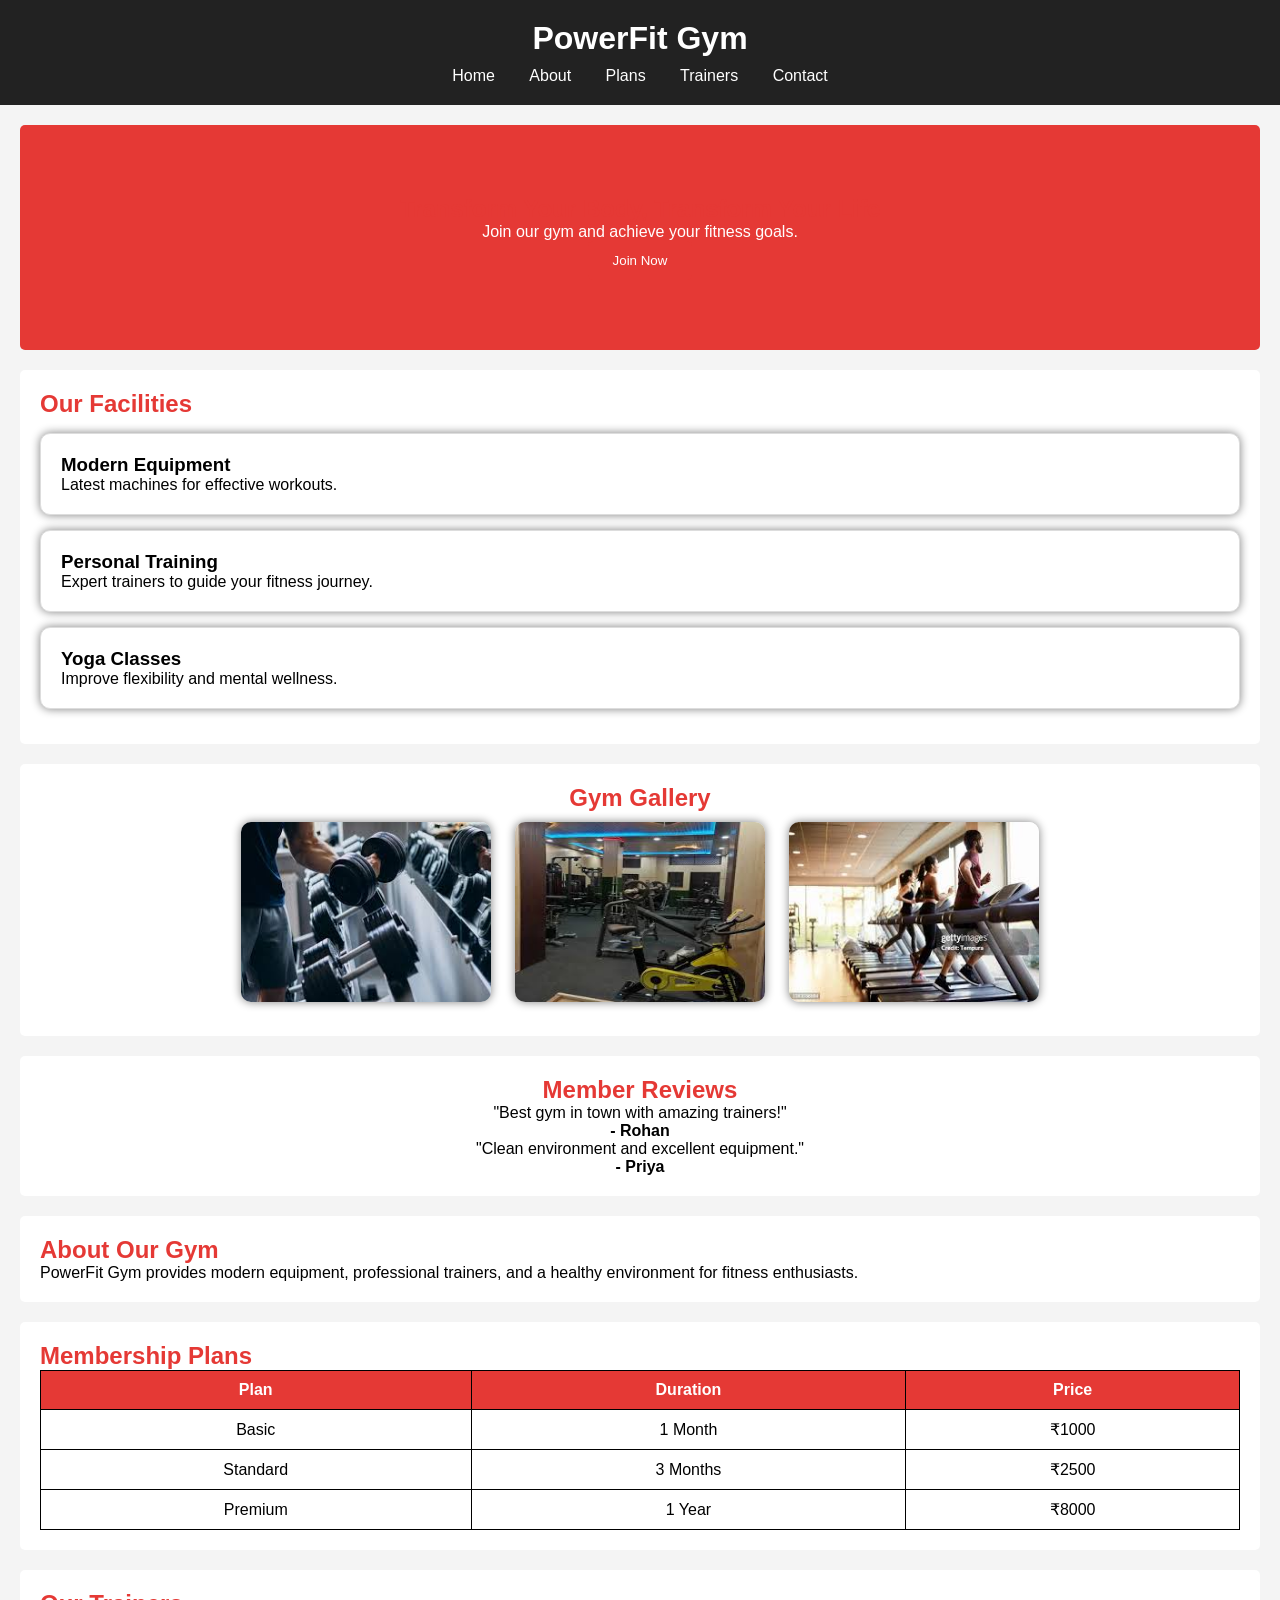
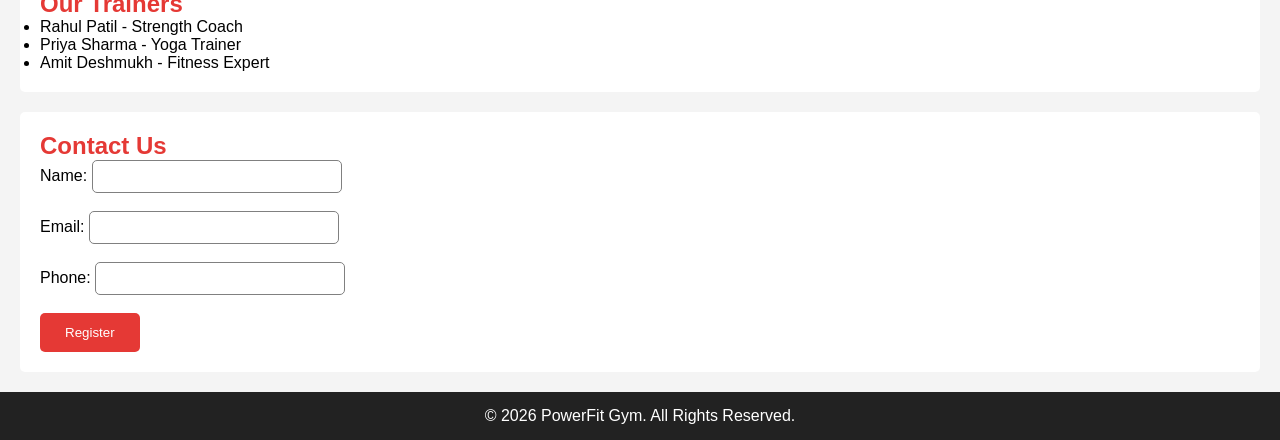
==== Powerfit_gym/index.html @ df8e3097 "Add initial HTML and CSS for PowerFit Gym and LearnHub platforms - Created index.html and style.css " ====
<!DOCTYPE html>
<html>
<head>
    <title>Gym & Fitness</title>
    <link rel="stylesheet" href="style.css">
</head>
<body>

    <header>
        <h1>PowerFit Gym</h1>

        <nav>
            <a href="#">Home</a>
            <a href="#">About</a>
            <a href="#">Plans</a>
            <a href="#">Trainers</a>
            <a href="#">Contact</a>
        </nav>
    </header>

    <section class="hero">
        <h2>Transform Your Body, Transform Your Life</h2>
        <p>Join our gym and achieve your fitness goals.</p>
        <button>Join Now</button>
    </section>
<section class="facilities">
    <h2>Our Facilities</h2>

    <div class="box">
        <h3>Modern Equipment</h3>
        <p>Latest machines for effective workouts.</p>
    </div>

    <div class="box">
        <h3>Personal Training</h3>
        <p>Expert trainers to guide your fitness journey.</p>
    </div>

    <div class="box">
        <h3>Yoga Classes</h3>
        <p>Improve flexibility and mental wellness.</p>
    </div>
</section>

<section class="gallery">
    <h2>Gym Gallery</h2>

    <img src="/Powerfit_gym/GYM/gym1.jpg" alt="Gym Image">
    <img src="/Powerfit_gym/GYM/gym2.jpg" alt="Gym Image">
    <img src="/Powerfit_gym/GYM/gym3.jpg" alt="Gym Image">
</section>

<section class="testimonial">
    <h2>Member Reviews</h2>

    <p>"Best gym in town with amazing trainers!"</p>
    <h4>- Rohan</h4>

    <p>"Clean environment and excellent equipment."</p>
    <h4>- Priya</h4>
</section>
    <section>
        <h2>About Our Gym</h2>
        <p>
            PowerFit Gym provides modern equipment, professional trainers,
            and a healthy environment for fitness enthusiasts.
        </p>
    </section>

    <section>
        <h2>Membership Plans</h2>

        <table>
            <tr>
                <th>Plan</th>
                <th>Duration</th>
                <th>Price</th>
            </tr>

            <tr>
                <td>Basic</td>
                <td>1 Month</td>
                <td>₹1000</td>
            </tr>

            <tr>
                <td>Standard</td>
                <td>3 Months</td>
                <td>₹2500</td>
            </tr>

            <tr>
                <td>Premium</td>
                <td>1 Year</td>
                <td>₹8000</td>
            </tr>
        </table>
    </section>

    <section>
        <h2>Our Trainers</h2>

        <ul>
            <li>Rahul Patil - Strength Coach</li>
            <li>Priya Sharma - Yoga Trainer</li>
            <li>Amit Deshmukh - Fitness Expert</li>
        </ul>
    </section>

    <section>
        <h2>Contact Us</h2>

        <form>
            <label>Name:</label>
            <input type="text"><br><br>

            <label>Email:</label>
            <input type="email"><br><br>

            <label>Phone:</label>
            <input type="tel"><br><br>

            <button type="submit">Register</button>
        </form>
    </section>

    <footer>
        <p>© 2026 PowerFit Gym. All Rights Reserved.</p>
    </footer>

</body>
</html>
---- Powerfit_gym/style.css ----
*{
    margin:0;
    padding:0;
    box-sizing:border-box;
    
}
    body{
    font-family: Arial, sans-serif;
    
    background-color: #f4f4f4;
}

header{
    background-color: #222;
    color: white;
    text-align: center;
    padding: 20px;
}

nav{
    margin-top: 10px;
}

nav a{
    color: white;
    text-decoration: none;
    margin: 15px;
}

.hero{
    text-align: center;
    background-color: #e53935;
    color: white;
    padding: 50px;
}

button{
    background-color: black;
    color: white;
    border: none;
    padding: 10px 20px;
    cursor: pointer;
}

button:hover{
    background-color: #444;
}
.hero{
    text-align:center;
    color:white;
    padding:70px;
    background-image:url("gym-banner.jpg");
    background-size:cover;
    background-position:center;
}

.box{
    background:white;
    border:1px solid #ddd;
    padding:20px;
    margin:15px 0;
    border-radius:10px;
    box-shadow:0 0 10px gray;
}

.box:hover{
    transform:scale(1.02);
}

.gallery{
    text-align:center;
}

.gallery img{
    width:250px;
    height:180px;
    margin:10px;
    border-radius:10px;
    box-shadow:0 0 10px gray;
}

.testimonial{
    text-align:center;
}



section h2{
    color:#e53935;


}

input{
    width:300px;
    padding:10px;
    border-radius:5px;
    border:1px solid gray;
}

button{
    background:#e53935;
    color:white;
    padding:12px 25px;
    border:none;
    border-radius:5px;
}

button:hover{
    background:black;
}
section{
    background-color: white;
    margin: 20px;
    padding: 20px;
    border-radius: 5px;
}

table{
    width: 100%;
    border-collapse: collapse;
}

table, th, td{
    border: 1px solid black;
}

th{
    background-color: #e53935;
    color: white;
}

th, td{
    padding: 10px;
    text-align: center;
}

input{
    width: 250px;
    padding: 8px;
}

footer{
    background-color: #222;
    color: white;
    text-align: center;
    padding: 15px;
}
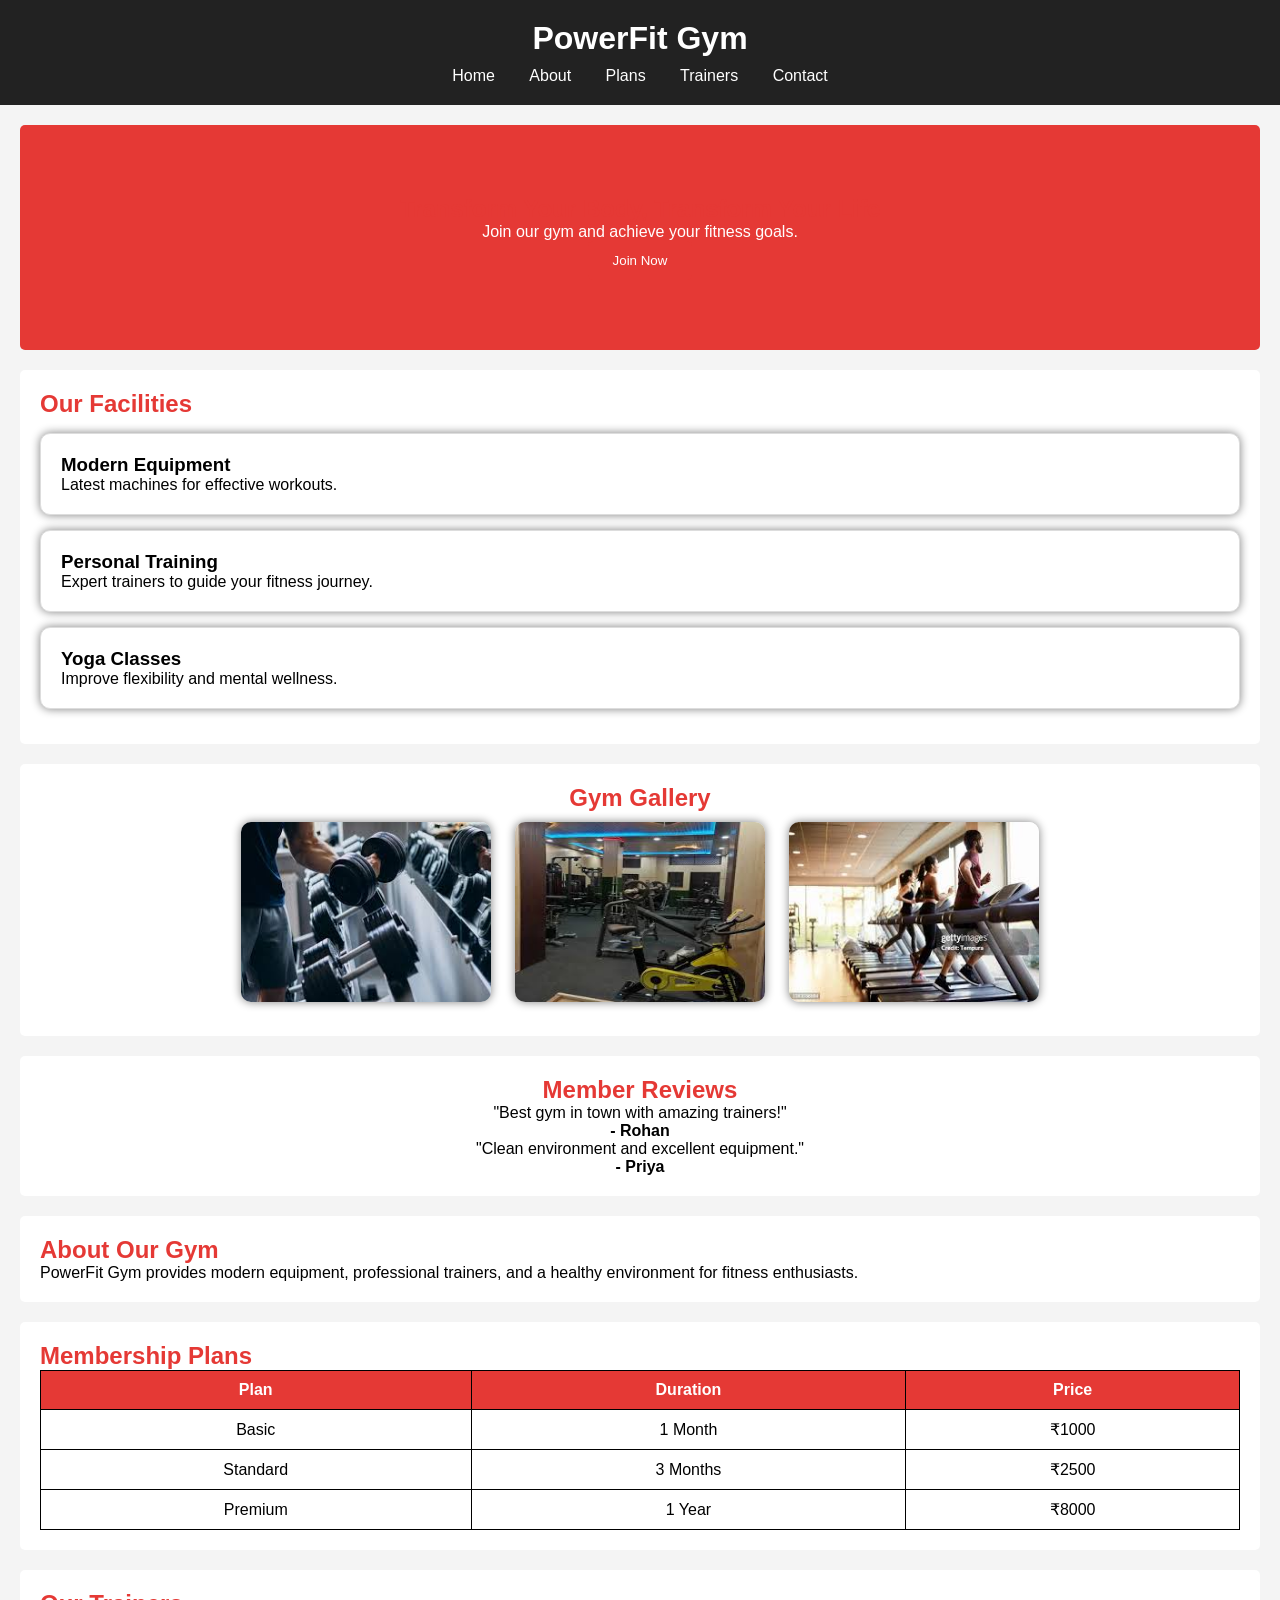
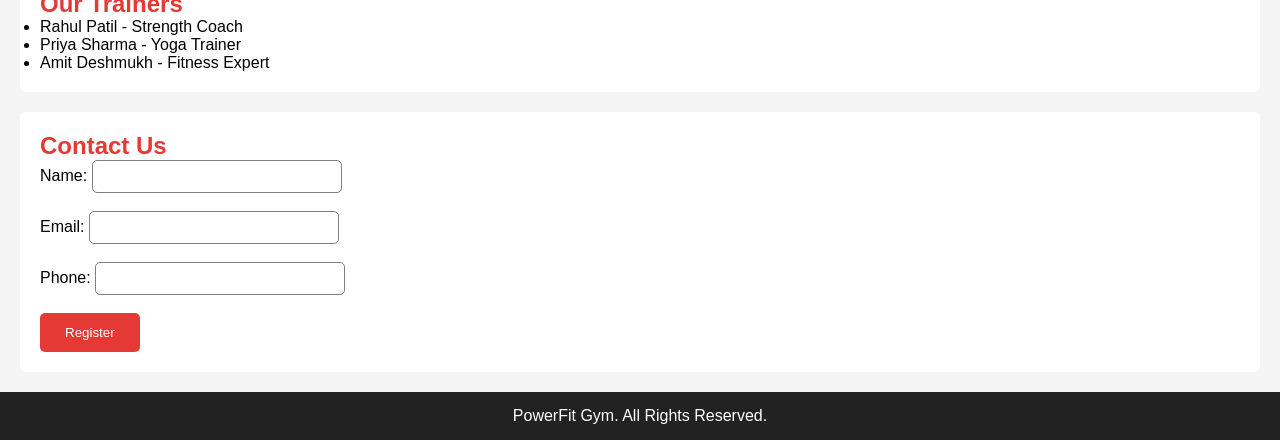
==== commit b6232105: "Add header and footer to PowerFit Gym homepage, improve CSS formatting" ====
--- a/Powerfit_gym/index.html
+++ b/Powerfit_gym/index.html
@@ -5,7 +5,7 @@
     <link rel="stylesheet" href="style.css">
 </head>
 <body>
-
+    
     <header>
         <h1>PowerFit Gym</h1>
 
@@ -125,7 +125,7 @@
     </section>
 
     <footer>
-        <p>© 2026 PowerFit Gym. All Rights Reserved.</p>
+        <p> PowerFit Gym. All Rights Reserved.</p>
     </footer>
 
 </body>
--- a/Powerfit_gym/style.css
+++ b/Powerfit_gym/style.css
@@ -5,6 +5,7 @@
     
 }
     body{
+        
     font-family: Arial, sans-serif;
     
     background-color: #f4f4f4;
